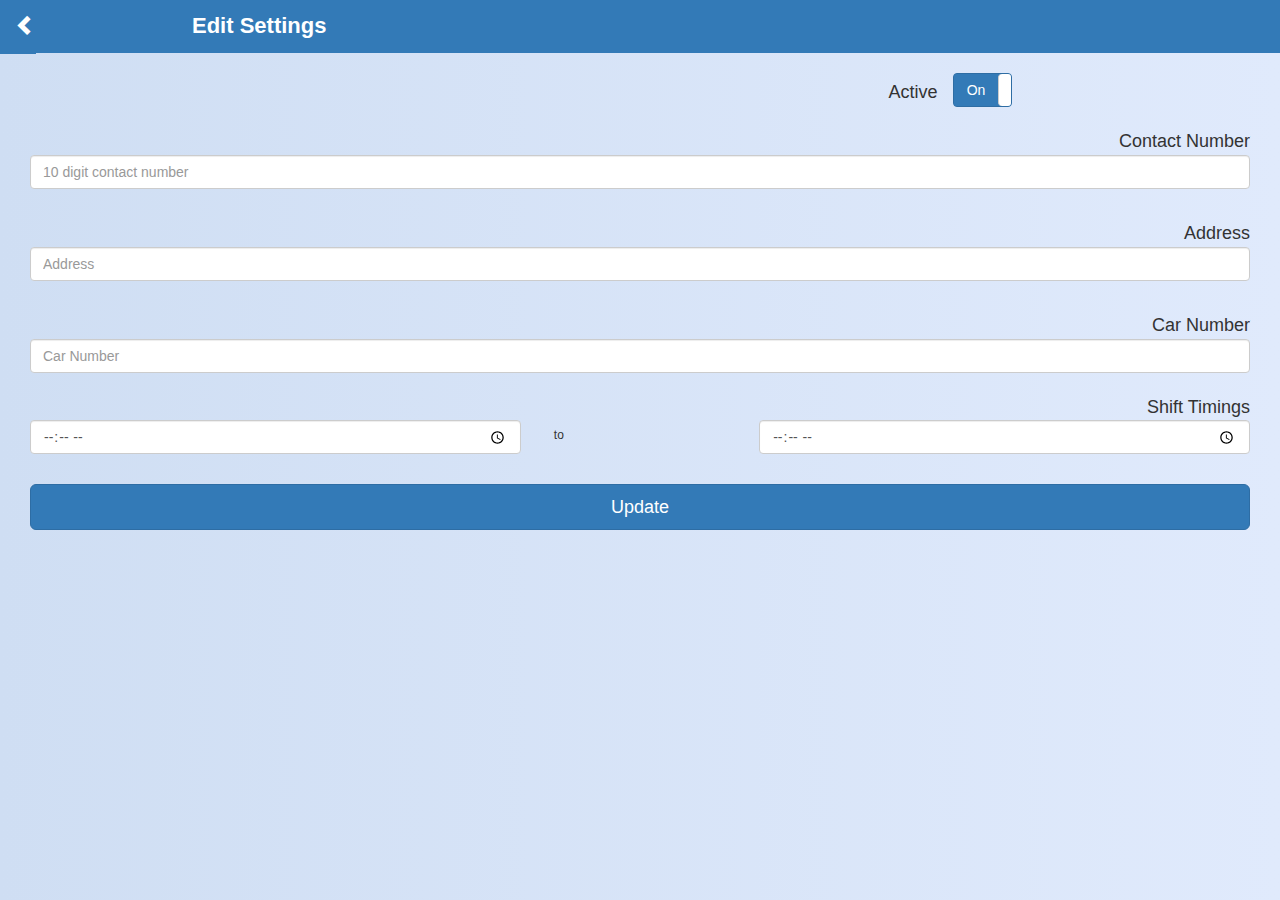
==== samplecordovaapp/www/editProfile.html @ 3729ec2c "Adding more functionality" ====
﻿<!DOCTYPE html>
<html>
<head>
    <!--
        Customize the content security policy in the meta tag below as needed. Add 'unsafe-inline' to default-src to enable inline JavaScript.
        For details, see http://go.microsoft.com/fwlink/?LinkID=617521
    -->
    <meta http-equiv="Content-Security-Policy" content="default-src 'self' data: gap: https://ssl.gstatic.com 'unsafe-eval'; style-src 'self' 'unsafe-inline'; media-src *">

    <meta name="format-detection" content="telephone=no">
    <meta name="msapplication-tap-highlight" content="no">
    <meta name="viewport" content="user-scalable=no, initial-scale=1, maximum-scale=1, minimum-scale=1, width=device-width">
    <link href="css/bootstrap.min.css" rel="stylesheet" />
    <link href="css/bootstrap-toggle.min.css" rel="stylesheet" />
    <link href="css/common.css" rel="stylesheet" />
    <link rel="stylesheet" type="text/css" href="css/profile.css">
    <title>Markit RideShare Profile</title>
</head>
<body>
    <div class="backArrow">
        <span class="glyphicon glyphicon-chevron-left" aria-hidden="true"></span>
    </div>
    <div class="header">Edit Settings</div>

    <div class="form-container">
        <form class="form-horizontal">
            <div class="warning" style="display:none"></div>

            <div class="form-group">
                <label for="active" class="control-label col-xs-9">Active</label>
                <input name="active" type="checkbox" checked data-toggle="toggle">
            </div>
            <div class="form-group">
                <label for="inputContact" class="control-label col-xs-12">Contact Number</label>
                <div class="col-xs-12">
                    <input type="text" class="form-control" id="inputContact" placeholder="10 digit contact number" minlength="10" maxlength="10" pattern="^\d{10}$" required>
                    <div class="help-block with-errors"></div>
                </div>
            </div>
            <div class="form-group">
                <label for="inputAddress" class="control-label col-xs-12">Address</label>
                <div class="col-xs-12">
                    <input type="text" class="form-control" id="inputAddress" placeholder="Address" required>
                    <div class="help-block with-errors"></div>
                </div>
            </div>
            <div class="form-group">
                <label for="inputCarNumber" class="control-label col-xs-12">Car Number</label>
                <div class="col-xs-12">
                    <input type="text" class="form-control" id="inputCarNumber" placeholder="Car Number">
                </div>
            </div>
            <div class="form-group">
                <label for="inputShiftStart" class="control-label col-xs-12">Shift Timings</label>
                <div class="col-xs-5">
                    <input type="time" class="form-control" id="inputShiftStart" placeholder="Shift Start Time">
                </div>
                <div class="col-xs-2" style="padding-top: 7px; padding-left: 18px;">
                    to
                </div>
                <div class="col-xs-5">
                    <input type="time" class="form-control" id="inputShiftEnd" placeholder="Shift End Time">
                </div>
                <!--<label for="inputShiftEnd" class="control-label col-xs-6">Shift End Time</label>
                <div class="col-xs-6">
                    <input type="time" class="form-control" id="inputShiftEnd" placeholder="Shift End Time">
                    <div class="help-block with-errors"></div>
                </div>-->
            </div>
            <!--<div class="form-group">
                <label for="poolseek" class="control-label col-xs-12">Interested As</label>
                <div class="col-xs-12">
                    <label class="radio-inline" for="pooler">
                        <input type="radio" name="poolseek" id="pooler" value="0" checked="checked">
                        Pooler
                    </label>
                    <label class="radio-inline" for="seeker">
                        <input type="radio" name="poolseek" id="seeker" value="1">
                        Seeker
                    </label>
                </div>
            </div>-->
            <div class="form-group">
                <div class="col-xs-12">
                    <button id="btnUpdate" type="submit" class="btn btn-primary btn-lg btn-block">Update</button>
                </div>
            </div>
        </form>
    </div>

    <script type="text/javascript" src="cordova.js"></script>
    <script type="text/javascript" src="scripts/platformOverrides.js"></script>
    <script src="scripts/jquery.min.js"></script>
    <script src="scripts/jquery.base64.min.js"></script>
    <script src="scripts/bootstrap.min.js"></script>
    <script src="scripts/bootstrap-toggle.min.js"></script>
    <script src="scripts/jquery.pleaseWait.js"></script>
    <script src="scripts/validator.min.js"></script>
    <script src="scripts/session.js"></script>
    <script type="text/javascript" src="scripts/editProfile.js"></script>
</body>
</html>
---- samplecordovaapp/www/css/common.css ----
﻿body {
    -webkit-touch-callout: none;
    -webkit-text-size-adjust: none;
    -webkit-user-select: none;
    font-family: 'RobotoRegular', 'Droid Sans', 'Segoe UI', Segoe, 'San Francisco', 'Helvetica Neue', Helvetica, Arial, Geneva, sans-serif;
    font-size:12px;
    background: #E0EAFC; /* fallback for old browsers */
    background: -webkit-linear-gradient(to left, #E0EAFC , #CFDEF3); /* Chrome 10-25, Safari 5.1-6 */
    background: linear-gradient(to left, #E0EAFC , #CFDEF3); /* W3C, IE 10+/ Edge, Firefox 16+, Chrome 26+, Opera 12+, Safari 7+ */   
    height: 100vh;     
}

.header {
    font-size: 22px;
    font-weight: 600;
    padding-left: 15vw;
    padding-top: 10px;
    color: white;
    background-color: #337ab7;
    padding-bottom: 12px;
}

.backArrow
{
    font-size: 21px;
    float: left;
    padding-top: 12px;
    padding-left: 15px;
    color: white;
    background-color: #337ab7;
    padding-bottom: 12px;
}

.info
{
    font-size: 18px;
    text-align: center;
}

form label
{
    font-size:18px;
    font-weight:400;
}

.form-container button{
    margin-top:15px;
}

/*.form-control
{
    height:30px;
}*/
---- samplecordovaapp/www/css/profile.css ----
#btnNext
{
    float:right;
}

.form-container{
    padding: 20px 30px 0px 30px;
}

.form-horizontal .radio-inline
{
    padding-top:0px;
}

.center
{
    text-align:center;
}

@media screen and (orientation: portrait) {
}

@media screen and (orientation: landscape) {
}
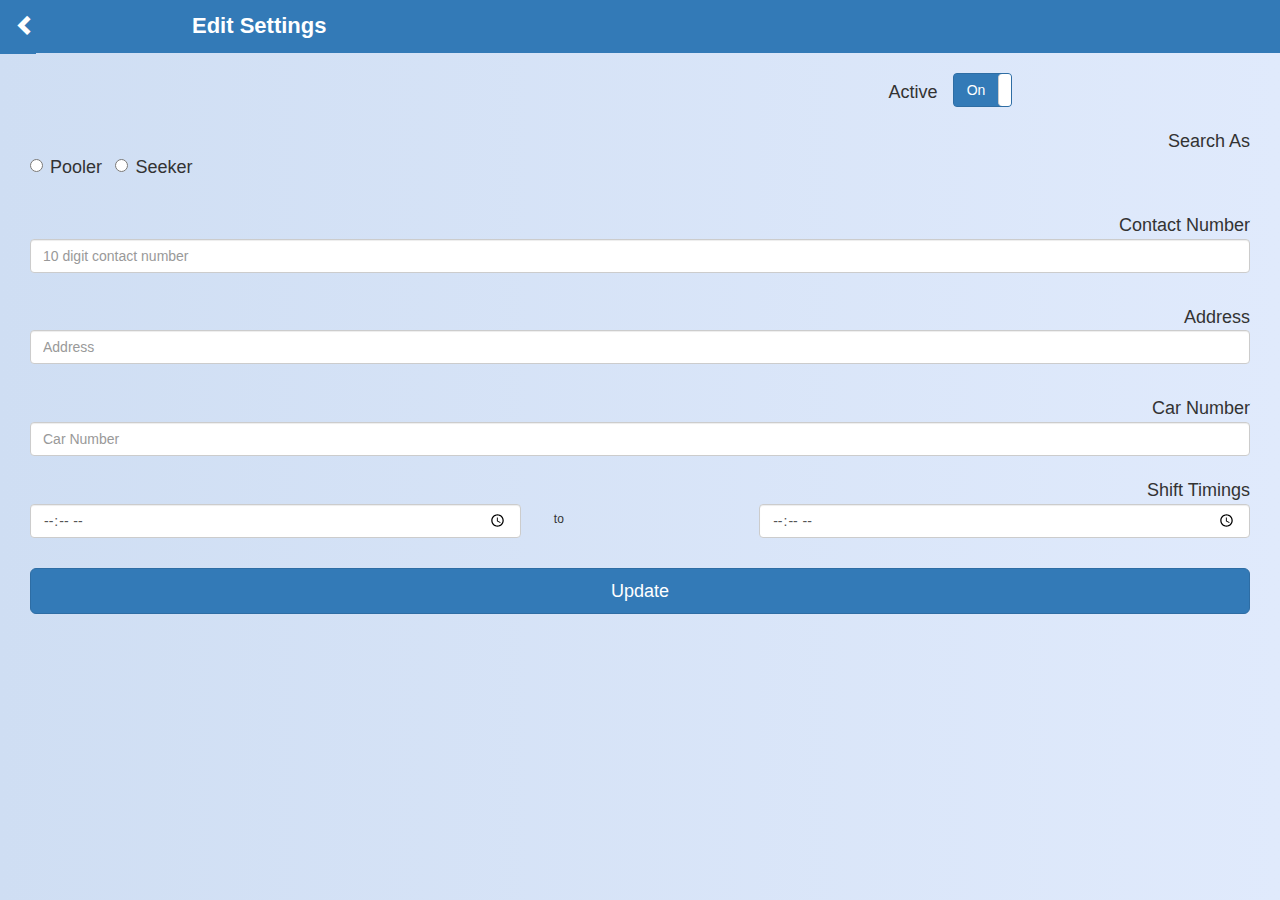
==== commit 3a758bc4: "some more chnages for mobile" ====
--- a/samplecordovaapp/www/editProfile.html
+++ b/samplecordovaapp/www/editProfile.html
@@ -23,24 +23,34 @@
     <div class="header">Edit Settings</div>
 
     <div class="form-container">
-        <form class="form-horizontal">
+        <form class="form-horizontal"> 
             <div class="warning" style="display:none"></div>
 
             <div class="form-group">
+
                 <label for="active" class="control-label col-xs-9">Active</label>
                 <input name="active" type="checkbox" checked data-toggle="toggle">
+            </div>
+
+            <div class="form-group">
+                <label for="inputContact" class="control-label col-xs-12">Search As</label>
+                <div class="col-xs-12">
+                    <label class="radio-inline"><input type="radio" name="rdPooler" id="pooler" value="0">Pooler</label>
+                    <label class="radio-inline"><input type="radio" name="rdPooler" id="seeker" value="1">Seeker</label>
+                    <div class="help-block with-errors"></div>
+                </div>
             </div>
             <div class="form-group">
                 <label for="inputContact" class="control-label col-xs-12">Contact Number</label>
                 <div class="col-xs-12">
-                    <input type="text" class="form-control" id="inputContact" placeholder="10 digit contact number" minlength="10" maxlength="10" pattern="^\d{10}$" required>
+                    <input type="text" class="form-control" id="inputContact" placeholder="10 digit contact number" minlength="10" maxlength="10" pattern="^\d{10}$">
                     <div class="help-block with-errors"></div>
                 </div>
             </div>
             <div class="form-group">
                 <label for="inputAddress" class="control-label col-xs-12">Address</label>
                 <div class="col-xs-12">
-                    <input type="text" class="form-control" id="inputAddress" placeholder="Address" required>
+                    <input type="text" class="form-control" id="inputAddress" placeholder="Address">
                     <div class="help-block with-errors"></div>
                 </div>
             </div>
